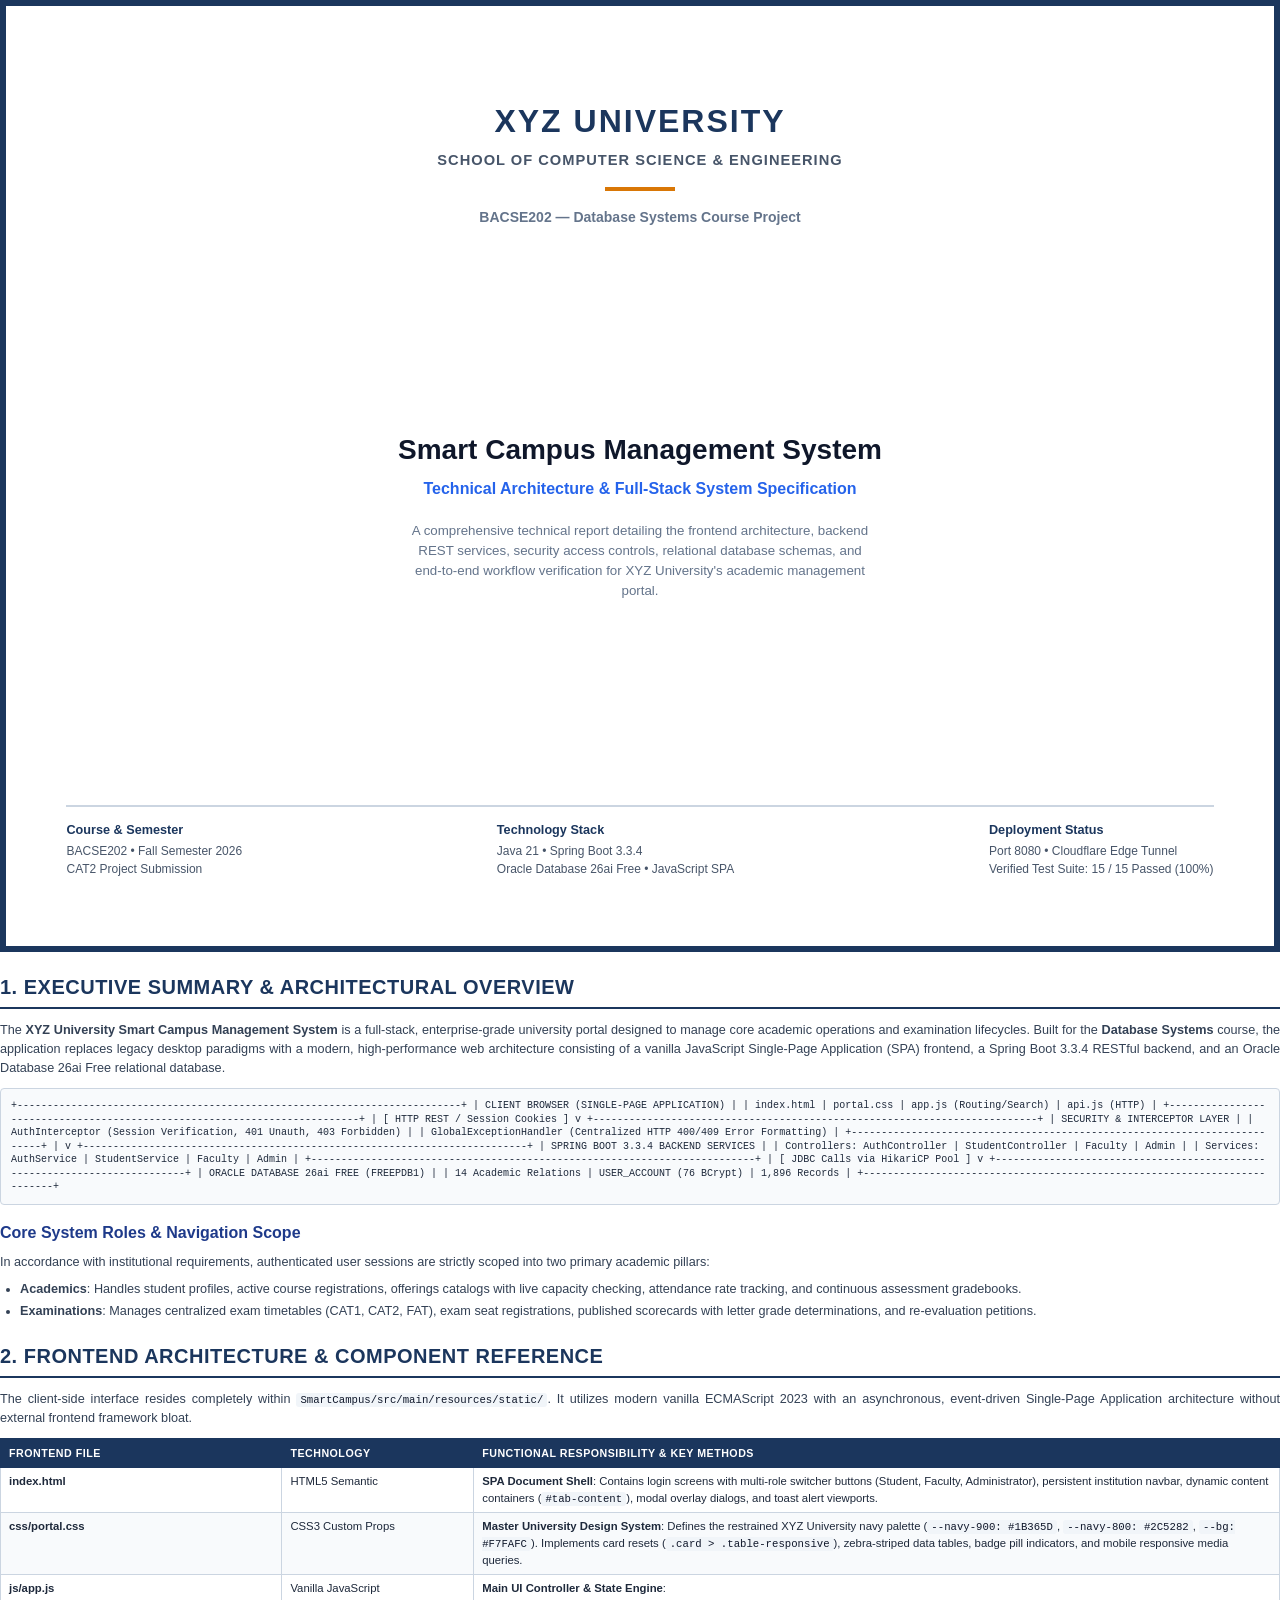
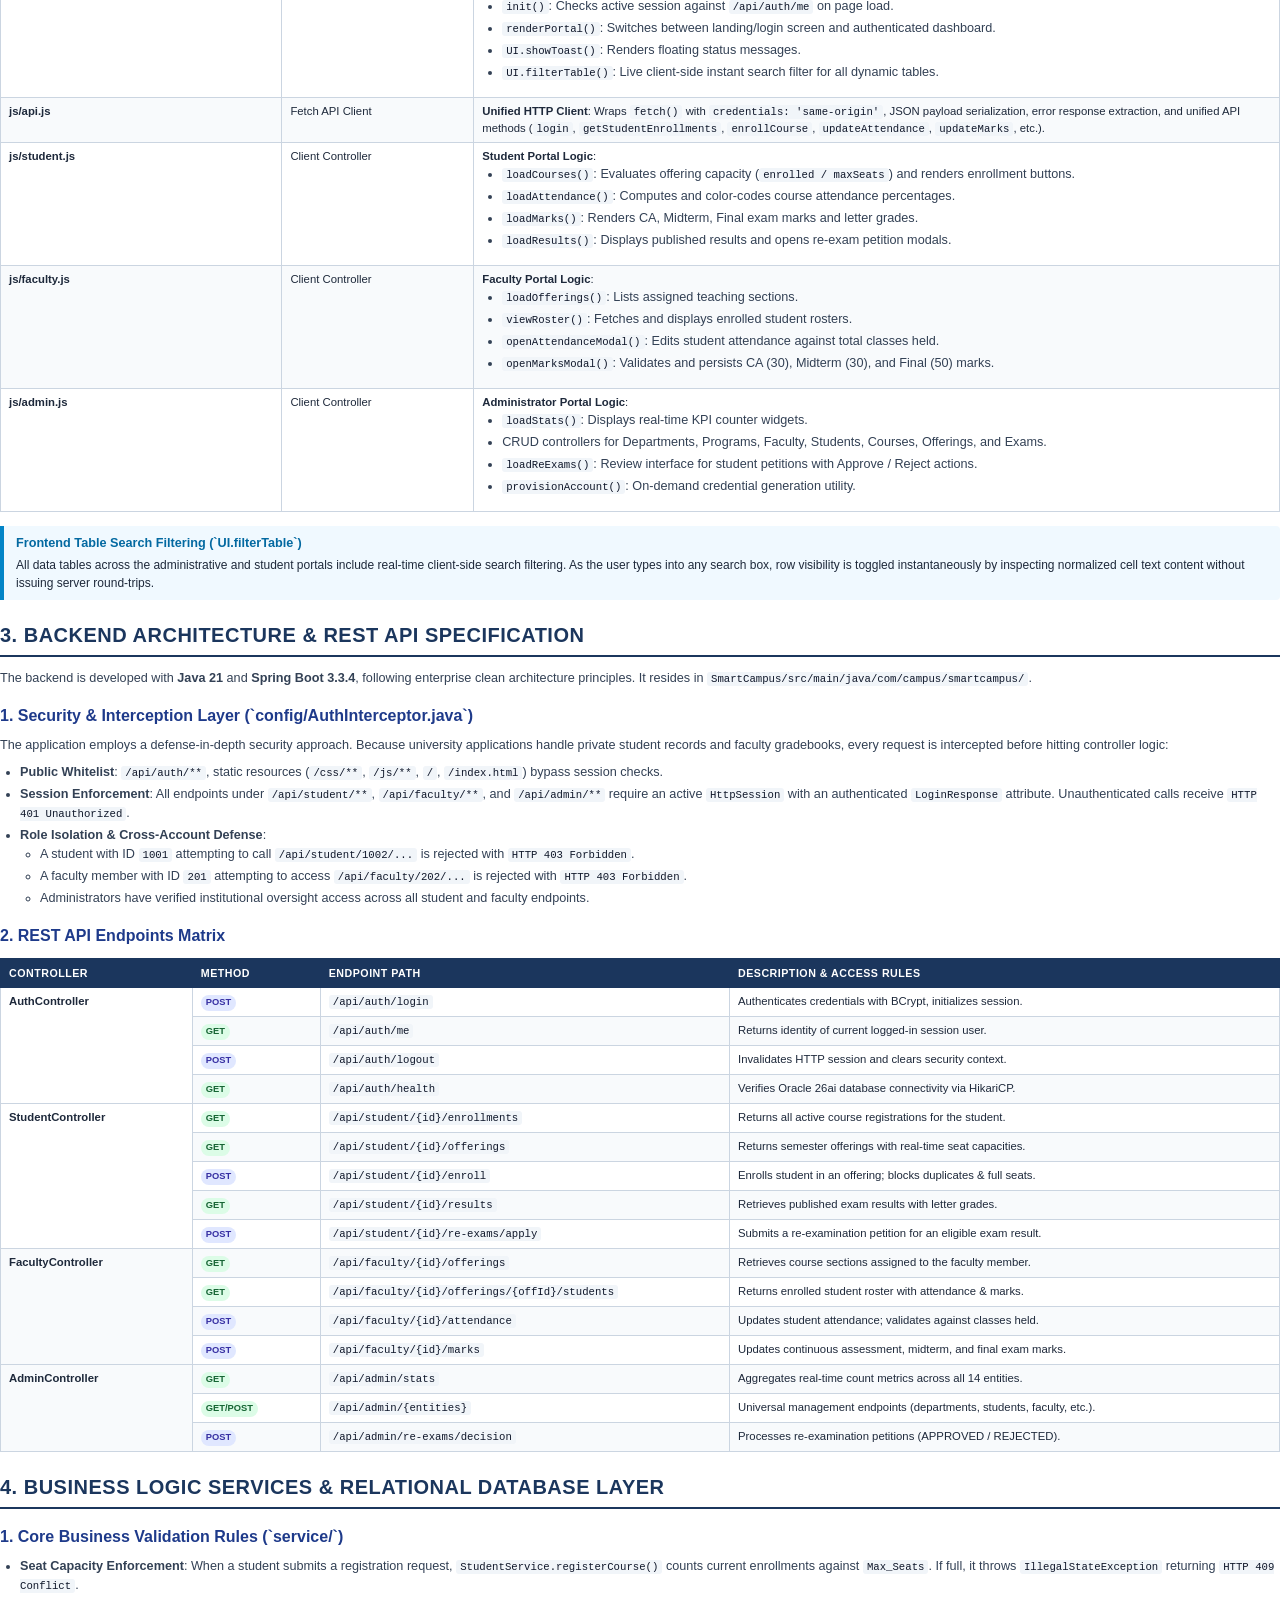
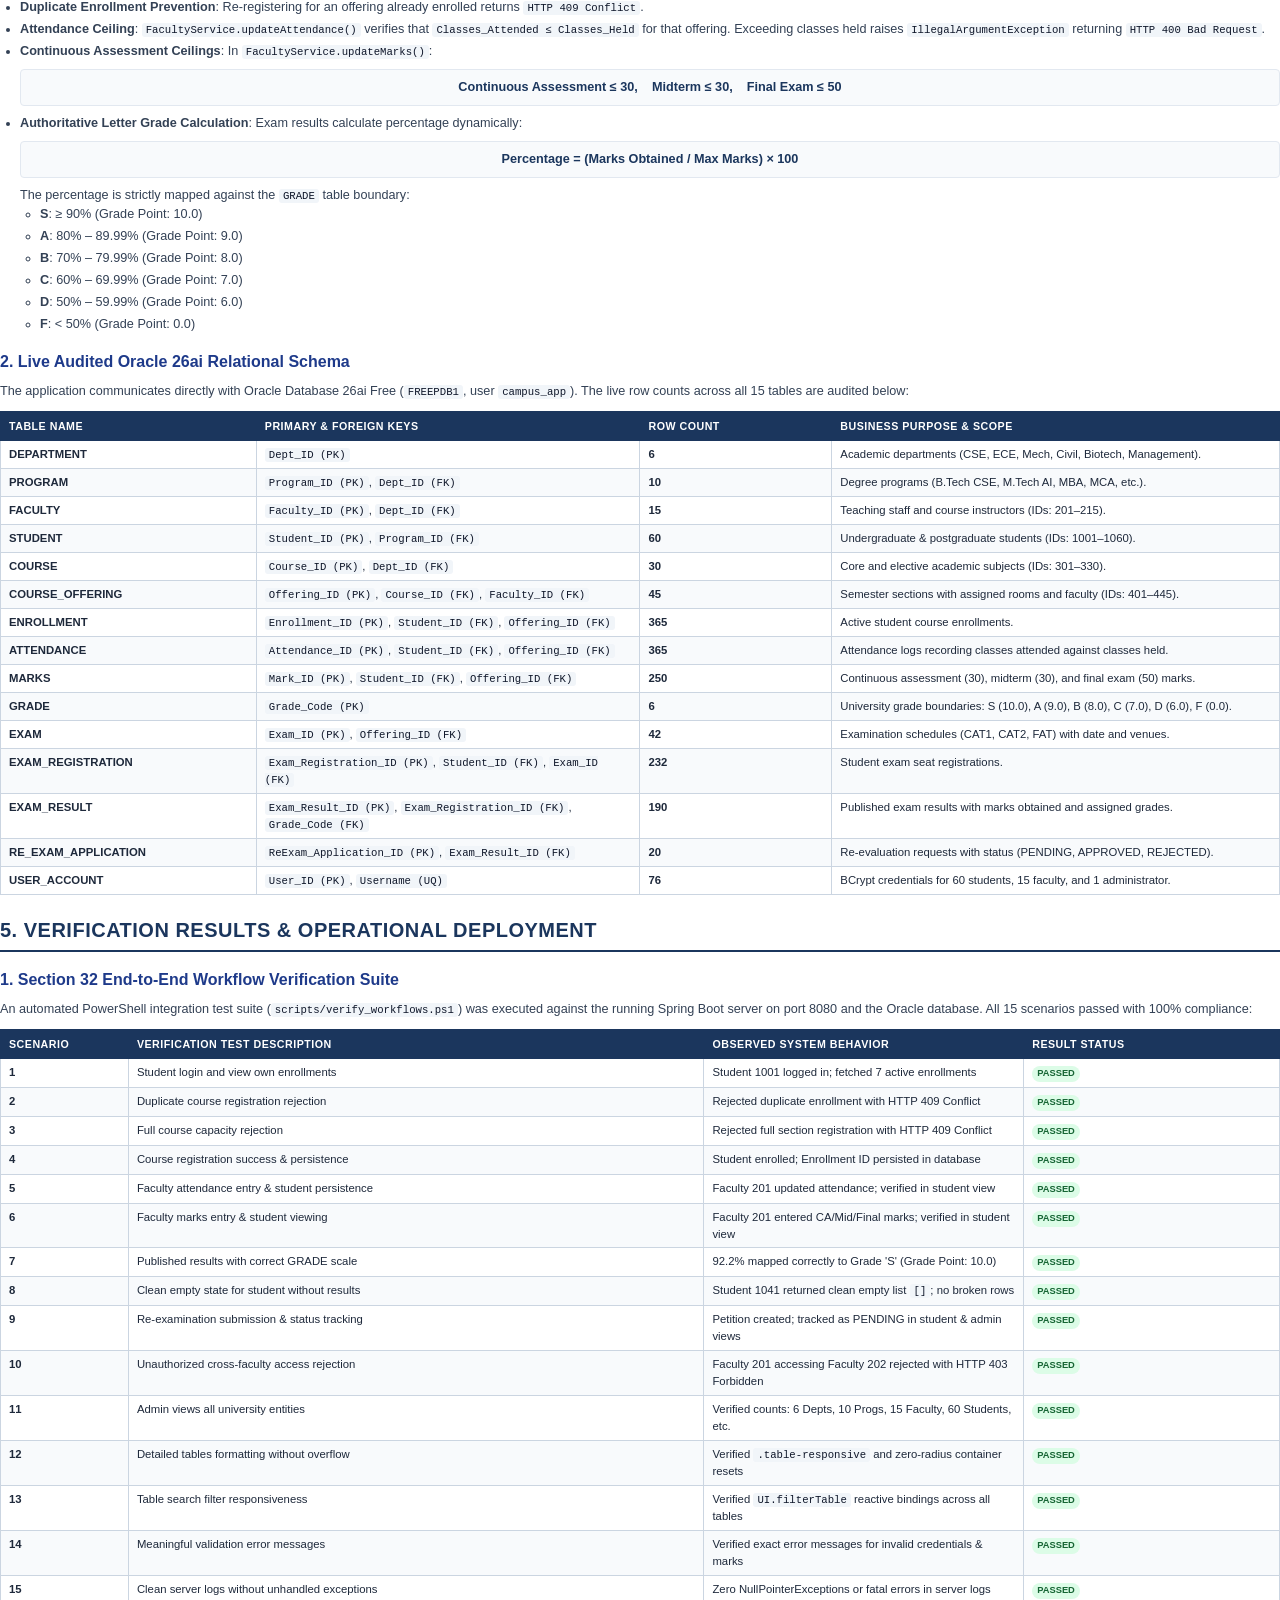
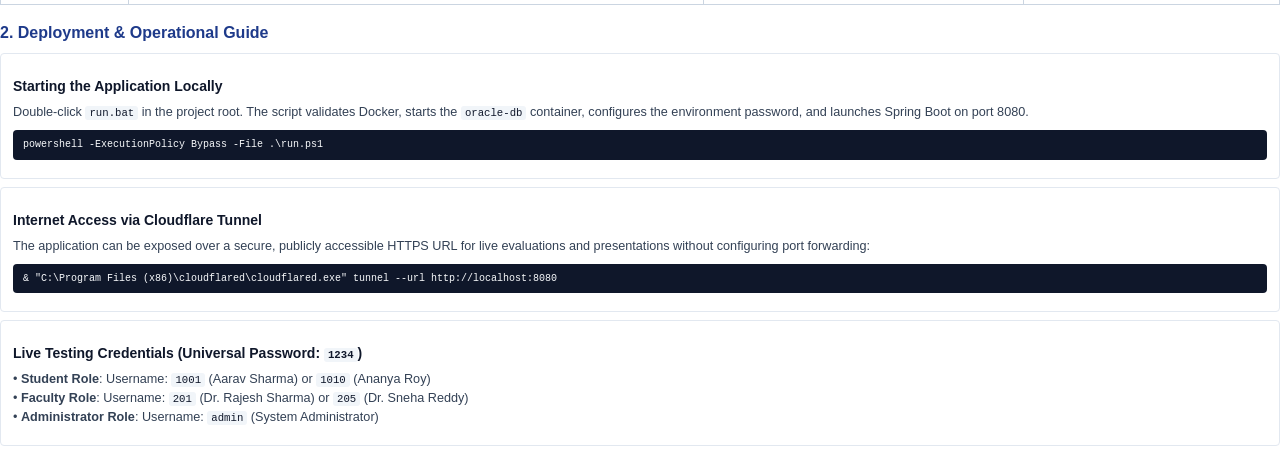
==== docs/project_documentation.html @ a0fd978c "Initial commit: Smart Campus Management System for XYZ University" ====
<!DOCTYPE html>
<html lang="en">
<head>
    <meta charset="UTF-8">
    <title>XYZ University — Smart Campus Management System Technical Specification</title>
    <style>
        @page {
            size: A4;
            margin: 16mm 14mm 16mm 14mm;
        }
        
        * {
            box-sizing: border-box;
            margin: 0;
            padding: 0;
        }

        body {
            font-family: -apple-system, BlinkMacSystemFont, "Segoe UI", Roboto, Helvetica, Arial, sans-serif;
            color: #1E293B;
            background: #FFFFFF;
            font-size: 10pt;
            line-height: 1.5;
        }

        /* Cover Page */
        .cover-page {
            height: 252mm;
            display: flex;
            flex-direction: column;
            justify-content: space-between;
            align-items: center;
            text-align: center;
            page-break-after: always;
            padding: 24mm 16mm 18mm 16mm;
            border: 6px solid #1B365D;
            background: #FFFFFF;
        }

        .cover-header .inst-name {
            font-size: 24pt;
            font-weight: 800;
            color: #1B365D;
            letter-spacing: 2px;
            text-transform: uppercase;
            margin-bottom: 4px;
        }

        .cover-header .inst-sub {
            font-size: 11pt;
            font-weight: 600;
            color: #475569;
            letter-spacing: 1px;
            text-transform: uppercase;
        }

        .cover-divider {
            width: 70px;
            height: 4px;
            background: #D97706;
            margin: 16px auto;
        }

        .cover-body {
            margin: auto 0;
        }

        .cover-title {
            font-size: 21pt;
            font-weight: 800;
            color: #0F172A;
            line-height: 1.25;
            margin-bottom: 10px;
        }

        .cover-subtitle {
            font-size: 12pt;
            color: #2563EB;
            font-weight: 600;
            margin-bottom: 20px;
        }

        .cover-desc {
            font-size: 10pt;
            color: #64748B;
            max-width: 460px;
            margin: 0 auto;
            line-height: 1.5;
        }

        .cover-meta {
            width: 100%;
            border-top: 2px solid #CBD5E1;
            padding-top: 14px;
            display: flex;
            justify-content: space-between;
            font-size: 9pt;
            color: #475569;
            text-align: left;
        }

        .cover-meta-col strong {
            color: #1B365D;
            display: block;
            margin-bottom: 2px;
            font-size: 9.5pt;
        }

        /* Typography & Layout */
        h1 {
            font-size: 15pt;
            font-weight: 800;
            color: #1B365D;
            border-bottom: 2px solid #1B365D;
            padding-bottom: 5px;
            margin-top: 20px;
            margin-bottom: 12px;
            page-break-after: avoid;
            text-transform: uppercase;
            letter-spacing: 0.5px;
        }

        h2 {
            font-size: 12pt;
            font-weight: 700;
            color: #1E3A8A;
            margin-top: 16px;
            margin-bottom: 8px;
            page-break-after: avoid;
        }

        h3 {
            font-size: 10.5pt;
            font-weight: 700;
            color: #0F172A;
            margin-top: 12px;
            margin-bottom: 6px;
            page-break-after: avoid;
        }

        p {
            margin-bottom: 8px;
            color: #334155;
            font-size: 9.5pt;
            text-align: justify;
        }

        ul, ol {
            margin-left: 20px;
            margin-bottom: 10px;
        }

        li {
            margin-bottom: 3px;
            font-size: 9.5pt;
            color: #334155;
        }

        .page-break {
            page-break-before: always;
        }

        /* Tables */
        table {
            width: 100%;
            border-collapse: collapse;
            margin: 10px 0 14px 0;
            page-break-inside: auto;
            font-size: 8.5pt;
        }

        tr {
            page-break-inside: avoid;
            page-break-after: auto;
        }

        thead {
            display: table-header-group;
        }

        th {
            background-color: #1B365D;
            color: #FFFFFF;
            font-weight: 700;
            text-align: left;
            padding: 6px 8px;
            border: 1px solid #1B365D;
            text-transform: uppercase;
            font-size: 8pt;
            letter-spacing: 0.5px;
        }

        td {
            padding: 5px 8px;
            border: 1px solid #CBD5E1;
            color: #1E293B;
            vertical-align: top;
        }

        tbody tr:nth-child(even) td {
            background-color: #F8FAFC;
        }

        /* Callouts */
        .callout {
            background: #F0F9FF;
            border-left: 4px solid #0284C7;
            padding: 8px 12px;
            margin: 10px 0;
            border-radius: 0 4px 4px 0;
            font-size: 9pt;
        }

        .callout-title {
            font-weight: 700;
            color: #0369A1;
            margin-bottom: 3px;
            font-size: 9.5pt;
        }

        .card {
            background: #FFFFFF;
            border: 1px solid #E2E8F0;
            border-radius: 4px;
            padding: 10px 12px;
            margin: 8px 0;
        }

        /* Code & Monospace */
        code {
            font-family: "SFMono-Regular", Consolas, "Liberation Mono", Menlo, monospace;
            font-size: 8pt;
            background: #F1F5F9;
            padding: 1px 4px;
            border-radius: 3px;
            color: #0F172A;
        }

        pre {
            font-family: "SFMono-Regular", Consolas, "Liberation Mono", Menlo, monospace;
            font-size: 7.5pt;
            background: #0F172A;
            color: #F8FAFC;
            padding: 8px 10px;
            border-radius: 4px;
            margin: 8px 0;
            white-space: pre-wrap;
            word-wrap: break-word;
            line-height: 1.35;
        }

        /* Status Pills */
        .pill {
            display: inline-block;
            padding: 1px 5px;
            border-radius: 10px;
            font-size: 7pt;
            font-weight: 700;
            text-transform: uppercase;
        }
        .pill-success { background: #DCFCE7; color: #166534; }
        .pill-info { background: #E0E7FF; color: #3730A3; }
        .pill-warn { background: #FEF3C7; color: #92400E; }

        .diagram-box {
            background: #F8FAFC;
            border: 1px solid #CBD5E1;
            padding: 10px;
            margin: 10px 0;
            border-radius: 4px;
            font-family: "SFMono-Regular", Consolas, monospace;
            font-size: 7.5pt;
            line-height: 1.35;
        }

        .formula-box {
            text-align: center;
            background: #F8FAFC;
            border: 1px solid #E2E8F0;
            padding: 8px;
            margin: 8px 0;
            border-radius: 4px;
            font-weight: 600;
            color: #1B365D;
            font-size: 9.5pt;
        }
    </style>
</head>
<body>

    <!-- COVER PAGE -->
    <div class="cover-page">
        <div class="cover-header">
            <div class="inst-name">XYZ University</div>
            <div class="inst-sub">School of Computer Science & Engineering</div>
            <div class="cover-divider"></div>
            <div style="font-size: 10.5pt; color: #64748B; font-weight: 600;">BACSE202 — Database Systems Course Project</div>
        </div>

        <div class="cover-body">
            <div class="cover-title">Smart Campus Management System</div>
            <div class="cover-subtitle">Technical Architecture & Full-Stack System Specification</div>
            <div class="cover-desc">
                A comprehensive technical report detailing the frontend architecture, backend REST services, security access controls, relational database schemas, and end-to-end workflow verification for XYZ University's academic management portal.
            </div>
        </div>

        <div class="cover-meta">
            <div class="cover-meta-col">
                <strong>Course & Semester</strong>
                BACSE202 &bull; Fall Semester 2026<br>
                CAT2 Project Submission
            </div>
            <div class="cover-meta-col">
                <strong>Technology Stack</strong>
                Java 21 &bull; Spring Boot 3.3.4<br>
                Oracle Database 26ai Free &bull; JavaScript SPA
            </div>
            <div class="cover-meta-col">
                <strong>Deployment Status</strong>
                Port 8080 &bull; Cloudflare Edge Tunnel<br>
                Verified Test Suite: 15 / 15 Passed (100%)
            </div>
        </div>
    </div>

    <!-- CHAPTER 1 -->
    <h1>1. Executive Summary & Architectural Overview</h1>
    <p>
        The <strong>XYZ University Smart Campus Management System</strong> is a full-stack, enterprise-grade university portal designed to manage core academic operations and examination lifecycles. Built for the <strong>Database Systems</strong> course, the application replaces legacy desktop paradigms with a modern, high-performance web architecture consisting of a vanilla JavaScript Single-Page Application (SPA) frontend, a Spring Boot 3.3.4 RESTful backend, and an Oracle Database 26ai Free relational database.
    </p>

    <div class="diagram-box">
+--------------------------------------------------------------------------+
|                 CLIENT BROWSER (SINGLE-PAGE APPLICATION)                 |
|   index.html | portal.css | app.js (Routing/Search) | api.js (HTTP)      |
+--------------------------------------------------------------------------+
                                    |
                    [ HTTP REST / Session Cookies ]
                                    v
+--------------------------------------------------------------------------+
|                       SECURITY & INTERCEPTOR LAYER                       |
|   AuthInterceptor (Session Verification, 401 Unauth, 403 Forbidden)      |
|   GlobalExceptionHandler (Centralized HTTP 400/409 Error Formatting)     |
+--------------------------------------------------------------------------+
                                    |
                                    v
+--------------------------------------------------------------------------+
|                    SPRING BOOT 3.3.4 BACKEND SERVICES                    |
|   Controllers: AuthController | StudentController | Faculty | Admin      |
|   Services:    AuthService    | StudentService    | Faculty | Admin      |
+--------------------------------------------------------------------------+
                                    |
                     [ JDBC Calls via HikariCP Pool ]
                                    v
+--------------------------------------------------------------------------+
|                  ORACLE DATABASE 26ai FREE (FREEPDB1)                    |
|   14 Academic Relations | USER_ACCOUNT (76 BCrypt) | 1,896 Records       |
+--------------------------------------------------------------------------+
    </div>

    <h2>Core System Roles & Navigation Scope</h2>
    <p>
        In accordance with institutional requirements, authenticated user sessions are strictly scoped into two primary academic pillars:
    </p>
    <ul>
        <li><strong>Academics</strong>: Handles student profiles, active course registrations, offerings catalogs with live capacity checking, attendance rate tracking, and continuous assessment gradebooks.</li>
        <li><strong>Examinations</strong>: Manages centralized exam timetables (CAT1, CAT2, FAT), exam seat registrations, published scorecards with letter grade determinations, and re-evaluation petitions.</li>
    </ul>

    <!-- CHAPTER 2 -->
    <div class="page-break"></div>
    <h1>2. Frontend Architecture & Component Reference</h1>
    <p>
        The client-side interface resides completely within <code>SmartCampus/src/main/resources/static/</code>. It utilizes modern vanilla ECMAScript 2023 with an asynchronous, event-driven Single-Page Application architecture without external frontend framework bloat.
    </p>

    <table>
        <thead>
            <tr>
                <th style="width: 22%;">Frontend File</th>
                <th style="width: 15%;">Technology</th>
                <th>Functional Responsibility & Key Methods</th>
            </tr>
        </thead>
        <tbody>
            <tr>
                <td><strong>index.html</strong></td>
                <td>HTML5 Semantic</td>
                <td>
                    <strong>SPA Document Shell</strong>: Contains login screens with multi-role switcher buttons (Student, Faculty, Administrator), persistent institution navbar, dynamic content containers (<code>#tab-content</code>), modal overlay dialogs, and toast alert viewports.
                </td>
            </tr>
            <tr>
                <td><strong>css/portal.css</strong></td>
                <td>CSS3 Custom Props</td>
                <td>
                    <strong>Master University Design System</strong>: Defines the restrained XYZ University navy palette (<code>--navy-900: #1B365D</code>, <code>--navy-800: #2C5282</code>, <code>--bg: #F7FAFC</code>). Implements card resets (<code>.card &gt; .table-responsive</code>), zebra-striped data tables, badge pill indicators, and mobile responsive media queries.
                </td>
            </tr>
            <tr>
                <td><strong>js/app.js</strong></td>
                <td>Vanilla JavaScript</td>
                <td>
                    <strong>Main UI Controller & State Engine</strong>:
                    <ul>
                        <li><code>init()</code>: Checks active session against <code>/api/auth/me</code> on page load.</li>
                        <li><code>renderPortal()</code>: Switches between landing/login screen and authenticated dashboard.</li>
                        <li><code>UI.showToast()</code>: Renders floating status messages.</li>
                        <li><code>UI.filterTable()</code>: Live client-side instant search filter for all dynamic tables.</li>
                    </ul>
                </td>
            </tr>
            <tr>
                <td><strong>js/api.js</strong></td>
                <td>Fetch API Client</td>
                <td>
                    <strong>Unified HTTP Client</strong>: Wraps <code>fetch()</code> with <code>credentials: 'same-origin'</code>, JSON payload serialization, error response extraction, and unified API methods (<code>login</code>, <code>getStudentEnrollments</code>, <code>enrollCourse</code>, <code>updateAttendance</code>, <code>updateMarks</code>, etc.).
                </td>
            </tr>
            <tr>
                <td><strong>js/student.js</strong></td>
                <td>Client Controller</td>
                <td>
                    <strong>Student Portal Logic</strong>:
                    <ul>
                        <li><code>loadCourses()</code>: Evaluates offering capacity (<code>enrolled / maxSeats</code>) and renders enrollment buttons.</li>
                        <li><code>loadAttendance()</code>: Computes and color-codes course attendance percentages.</li>
                        <li><code>loadMarks()</code>: Renders CA, Midterm, Final exam marks and letter grades.</li>
                        <li><code>loadResults()</code>: Displays published results and opens re-exam petition modals.</li>
                    </ul>
                </td>
            </tr>
            <tr>
                <td><strong>js/faculty.js</strong></td>
                <td>Client Controller</td>
                <td>
                    <strong>Faculty Portal Logic</strong>:
                    <ul>
                        <li><code>loadOfferings()</code>: Lists assigned teaching sections.</li>
                        <li><code>viewRoster()</code>: Fetches and displays enrolled student rosters.</li>
                        <li><code>openAttendanceModal()</code>: Edits student attendance against total classes held.</li>
                        <li><code>openMarksModal()</code>: Validates and persists CA (30), Midterm (30), and Final (50) marks.</li>
                    </ul>
                </td>
            </tr>
            <tr>
                <td><strong>js/admin.js</strong></td>
                <td>Client Controller</td>
                <td>
                    <strong>Administrator Portal Logic</strong>:
                    <ul>
                        <li><code>loadStats()</code>: Displays real-time KPI counter widgets.</li>
                        <li>CRUD controllers for Departments, Programs, Faculty, Students, Courses, Offerings, and Exams.</li>
                        <li><code>loadReExams()</code>: Review interface for student petitions with Approve / Reject actions.</li>
                        <li><code>provisionAccount()</code>: On-demand credential generation utility.</li>
                    </ul>
                </td>
            </tr>
        </tbody>
    </table>

    <div class="callout">
        <div class="callout-title">Frontend Table Search Filtering (`UI.filterTable`)</div>
        All data tables across the administrative and student portals include real-time client-side search filtering. As the user types into any search box, row visibility is toggled instantaneously by inspecting normalized cell text content without issuing server round-trips.
    </div>

    <!-- CHAPTER 3 -->
    <div class="page-break"></div>
    <h1>3. Backend Architecture & REST API Specification</h1>
    <p>
        The backend is developed with <strong>Java 21</strong> and <strong>Spring Boot 3.3.4</strong>, following enterprise clean architecture principles. It resides in <code>SmartCampus/src/main/java/com/campus/smartcampus/</code>.
    </p>

    <h2>1. Security & Interception Layer (`config/AuthInterceptor.java`)</h2>
    <p>
        The application employs a defense-in-depth security approach. Because university applications handle private student records and faculty gradebooks, every request is intercepted before hitting controller logic:
    </p>
    <ul>
        <li><strong>Public Whitelist</strong>: <code>/api/auth/**</code>, static resources (<code>/css/**</code>, <code>/js/**</code>, <code>/</code>, <code>/index.html</code>) bypass session checks.</li>
        <li><strong>Session Enforcement</strong>: All endpoints under <code>/api/student/**</code>, <code>/api/faculty/**</code>, and <code>/api/admin/**</code> require an active <code>HttpSession</code> with an authenticated <code>LoginResponse</code> attribute. Unauthenticated calls receive <code>HTTP 401 Unauthorized</code>.</li>
        <li><strong>Role Isolation & Cross-Account Defense</strong>:
            <ul>
                <li>A student with ID <code>1001</code> attempting to call <code>/api/student/1002/...</code> is rejected with <code>HTTP 403 Forbidden</code>.</li>
                <li>A faculty member with ID <code>201</code> attempting to access <code>/api/faculty/202/...</code> is rejected with <code>HTTP 403 Forbidden</code>.</li>
                <li>Administrators have verified institutional oversight access across all student and faculty endpoints.</li>
            </ul>
        </li>
    </ul>

    <h2>2. REST API Endpoints Matrix</h2>
    <table>
        <thead>
            <tr>
                <th style="width: 15%;">Controller</th>
                <th style="width: 10%;">Method</th>
                <th style="width: 32%;">Endpoint Path</th>
                <th>Description & Access Rules</th>
            </tr>
        </thead>
        <tbody>
            <tr>
                <td rowspan="4"><strong>AuthController</strong></td>
                <td><span class="pill pill-info">POST</span></td>
                <td><code>/api/auth/login</code></td>
                <td>Authenticates credentials with BCrypt, initializes session.</td>
            </tr>
            <tr>
                <td><span class="pill pill-success">GET</span></td>
                <td><code>/api/auth/me</code></td>
                <td>Returns identity of current logged-in session user.</td>
            </tr>
            <tr>
                <td><span class="pill pill-info">POST</span></td>
                <td><code>/api/auth/logout</code></td>
                <td>Invalidates HTTP session and clears security context.</td>
            </tr>
            <tr>
                <td><span class="pill pill-success">GET</span></td>
                <td><code>/api/auth/health</code></td>
                <td>Verifies Oracle 26ai database connectivity via HikariCP.</td>
            </tr>

            <tr>
                <td rowspan="5"><strong>StudentController</strong></td>
                <td><span class="pill pill-success">GET</span></td>
                <td><code>/api/student/{id}/enrollments</code></td>
                <td>Returns all active course registrations for the student.</td>
            </tr>
            <tr>
                <td><span class="pill pill-success">GET</span></td>
                <td><code>/api/student/{id}/offerings</code></td>
                <td>Returns semester offerings with real-time seat capacities.</td>
            </tr>
            <tr>
                <td><span class="pill pill-info">POST</span></td>
                <td><code>/api/student/{id}/enroll</code></td>
                <td>Enrolls student in an offering; blocks duplicates & full seats.</td>
            </tr>
            <tr>
                <td><span class="pill pill-success">GET</span></td>
                <td><code>/api/student/{id}/results</code></td>
                <td>Retrieves published exam results with letter grades.</td>
            </tr>
            <tr>
                <td><span class="pill pill-info">POST</span></td>
                <td><code>/api/student/{id}/re-exams/apply</code></td>
                <td>Submits a re-examination petition for an eligible exam result.</td>
            </tr>

            <tr>
                <td rowspan="4"><strong>FacultyController</strong></td>
                <td><span class="pill pill-success">GET</span></td>
                <td><code>/api/faculty/{id}/offerings</code></td>
                <td>Retrieves course sections assigned to the faculty member.</td>
            </tr>
            <tr>
                <td><span class="pill pill-success">GET</span></td>
                <td><code>/api/faculty/{id}/offerings/{offId}/students</code></td>
                <td>Returns enrolled student roster with attendance & marks.</td>
            </tr>
            <tr>
                <td><span class="pill pill-info">POST</span></td>
                <td><code>/api/faculty/{id}/attendance</code></td>
                <td>Updates student attendance; validates against classes held.</td>
            </tr>
            <tr>
                <td><span class="pill pill-info">POST</span></td>
                <td><code>/api/faculty/{id}/marks</code></td>
                <td>Updates continuous assessment, midterm, and final exam marks.</td>
            </tr>

            <tr>
                <td rowspan="3"><strong>AdminController</strong></td>
                <td><span class="pill pill-success">GET</span></td>
                <td><code>/api/admin/stats</code></td>
                <td>Aggregates real-time count metrics across all 14 entities.</td>
            </tr>
            <tr>
                <td><span class="pill pill-success">GET/POST</span></td>
                <td><code>/api/admin/{entities}</code></td>
                <td>Universal management endpoints (departments, students, faculty, etc.).</td>
            </tr>
            <tr>
                <td><span class="pill pill-info">POST</span></td>
                <td><code>/api/admin/re-exams/decision</code></td>
                <td>Processes re-examination petitions (APPROVED / REJECTED).</td>
            </tr>
        </tbody>
    </table>

    <!-- CHAPTER 4 -->
    <div class="page-break"></div>
    <h1>4. Business Logic Services & Relational Database Layer</h1>

    <h2>1. Core Business Validation Rules (`service/`)</h2>
    <ul>
        <li><strong>Seat Capacity Enforcement</strong>: When a student submits a registration request, <code>StudentService.registerCourse()</code> counts current enrollments against <code>Max_Seats</code>. If full, it throws <code>IllegalStateException</code> returning <code>HTTP 409 Conflict</code>.</li>
        <li><strong>Duplicate Enrollment Prevention</strong>: Re-registering for an offering already enrolled returns <code>HTTP 409 Conflict</code>.</li>
        <li><strong>Attendance Ceiling</strong>: <code>FacultyService.updateAttendance()</code> verifies that <code>Classes_Attended &le; Classes_Held</code> for that offering. Exceeding classes held raises <code>IllegalArgumentException</code> returning <code>HTTP 400 Bad Request</code>.</li>
        <li><strong>Continuous Assessment Ceilings</strong>: In <code>FacultyService.updateMarks()</code>:
            <div class="formula-box">Continuous Assessment &le; 30, &nbsp;&nbsp; Midterm &le; 30, &nbsp;&nbsp; Final Exam &le; 50</div>
        </li>
        <li><strong>Authoritative Letter Grade Calculation</strong>: Exam results calculate percentage dynamically:
            <div class="formula-box">Percentage = (Marks Obtained / Max Marks) &times; 100</div>
            The percentage is strictly mapped against the <code>GRADE</code> table boundary:
            <ul>
                <li><strong>S</strong>: &ge; 90% (Grade Point: 10.0)</li>
                <li><strong>A</strong>: 80% &ndash; 89.99% (Grade Point: 9.0)</li>
                <li><strong>B</strong>: 70% &ndash; 79.99% (Grade Point: 8.0)</li>
                <li><strong>C</strong>: 60% &ndash; 69.99% (Grade Point: 7.0)</li>
                <li><strong>D</strong>: 50% &ndash; 59.99% (Grade Point: 6.0)</li>
                <li><strong>F</strong>: &lt; 50% (Grade Point: 0.0)</li>
            </ul>
        </li>
    </ul>

    <h2>2. Live Audited Oracle 26ai Relational Schema</h2>
    <p>
        The application communicates directly with Oracle Database 26ai Free (<code>FREEPDB1</code>, user <code>campus_app</code>). The live row counts across all 15 tables are audited below:
    </p>

    <table>
        <thead>
            <tr>
                <th style="width: 20%;">Table Name</th>
                <th style="width: 30%;">Primary & Foreign Keys</th>
                <th style="width: 15%;">Row Count</th>
                <th>Business Purpose & Scope</th>
            </tr>
        </thead>
        <tbody>
            <tr>
                <td><strong>DEPARTMENT</strong></td>
                <td><code>Dept_ID (PK)</code></td>
                <td><strong>6</strong></td>
                <td>Academic departments (CSE, ECE, Mech, Civil, Biotech, Management).</td>
            </tr>
            <tr>
                <td><strong>PROGRAM</strong></td>
                <td><code>Program_ID (PK)</code>, <code>Dept_ID (FK)</code></td>
                <td><strong>10</strong></td>
                <td>Degree programs (B.Tech CSE, M.Tech AI, MBA, MCA, etc.).</td>
            </tr>
            <tr>
                <td><strong>FACULTY</strong></td>
                <td><code>Faculty_ID (PK)</code>, <code>Dept_ID (FK)</code></td>
                <td><strong>15</strong></td>
                <td>Teaching staff and course instructors (IDs: 201–215).</td>
            </tr>
            <tr>
                <td><strong>STUDENT</strong></td>
                <td><code>Student_ID (PK)</code>, <code>Program_ID (FK)</code></td>
                <td><strong>60</strong></td>
                <td>Undergraduate & postgraduate students (IDs: 1001–1060).</td>
            </tr>
            <tr>
                <td><strong>COURSE</strong></td>
                <td><code>Course_ID (PK)</code>, <code>Dept_ID (FK)</code></td>
                <td><strong>30</strong></td>
                <td>Core and elective academic subjects (IDs: 301–330).</td>
            </tr>
            <tr>
                <td><strong>COURSE_OFFERING</strong></td>
                <td><code>Offering_ID (PK)</code>, <code>Course_ID (FK)</code>, <code>Faculty_ID (FK)</code></td>
                <td><strong>45</strong></td>
                <td>Semester sections with assigned rooms and faculty (IDs: 401–445).</td>
            </tr>
            <tr>
                <td><strong>ENROLLMENT</strong></td>
                <td><code>Enrollment_ID (PK)</code>, <code>Student_ID (FK)</code>, <code>Offering_ID (FK)</code></td>
                <td><strong>365</strong></td>
                <td>Active student course enrollments.</td>
            </tr>
            <tr>
                <td><strong>ATTENDANCE</strong></td>
                <td><code>Attendance_ID (PK)</code>, <code>Student_ID (FK)</code>, <code>Offering_ID (FK)</code></td>
                <td><strong>365</strong></td>
                <td>Attendance logs recording classes attended against classes held.</td>
            </tr>
            <tr>
                <td><strong>MARKS</strong></td>
                <td><code>Mark_ID (PK)</code>, <code>Student_ID (FK)</code>, <code>Offering_ID (FK)</code></td>
                <td><strong>250</strong></td>
                <td>Continuous assessment (30), midterm (30), and final exam (50) marks.</td>
            </tr>
            <tr>
                <td><strong>GRADE</strong></td>
                <td><code>Grade_Code (PK)</code></td>
                <td><strong>6</strong></td>
                <td>University grade boundaries: S (10.0), A (9.0), B (8.0), C (7.0), D (6.0), F (0.0).</td>
            </tr>
            <tr>
                <td><strong>EXAM</strong></td>
                <td><code>Exam_ID (PK)</code>, <code>Offering_ID (FK)</code></td>
                <td><strong>42</strong></td>
                <td>Examination schedules (CAT1, CAT2, FAT) with date and venues.</td>
            </tr>
            <tr>
                <td><strong>EXAM_REGISTRATION</strong></td>
                <td><code>Exam_Registration_ID (PK)</code>, <code>Student_ID (FK)</code>, <code>Exam_ID (FK)</code></td>
                <td><strong>232</strong></td>
                <td>Student exam seat registrations.</td>
            </tr>
            <tr>
                <td><strong>EXAM_RESULT</strong></td>
                <td><code>Exam_Result_ID (PK)</code>, <code>Exam_Registration_ID (FK)</code>, <code>Grade_Code (FK)</code></td>
                <td><strong>190</strong></td>
                <td>Published exam results with marks obtained and assigned grades.</td>
            </tr>
            <tr>
                <td><strong>RE_EXAM_APPLICATION</strong></td>
                <td><code>ReExam_Application_ID (PK)</code>, <code>Exam_Result_ID (FK)</code></td>
                <td><strong>20</strong></td>
                <td>Re-evaluation requests with status (PENDING, APPROVED, REJECTED).</td>
            </tr>
            <tr>
                <td><strong>USER_ACCOUNT</strong></td>
                <td><code>User_ID (PK)</code>, <code>Username (UQ)</code></td>
                <td><strong>76</strong></td>
                <td>BCrypt credentials for 60 students, 15 faculty, and 1 administrator.</td>
            </tr>
        </tbody>
    </table>

    <!-- CHAPTER 5 -->
    <div class="page-break"></div>
    <h1>5. Verification Results & Operational Deployment</h1>

    <h2>1. Section 32 End-to-End Workflow Verification Suite</h2>
    <p>
        An automated PowerShell integration test suite (<code>scripts/verify_workflows.ps1</code>) was executed against the running Spring Boot server on port 8080 and the Oracle database. All 15 scenarios passed with 100% compliance:
    </p>

    <table>
        <thead>
            <tr>
                <th style="width: 10%;">Scenario</th>
                <th style="width: 45%;">Verification Test Description</th>
                <th style="width: 25%;">Observed System Behavior</th>
                <th style="width: 20%;">Result Status</th>
            </tr>
        </thead>
        <tbody>
            <tr>
                <td><strong>1</strong></td>
                <td>Student login and view own enrollments</td>
                <td>Student 1001 logged in; fetched 7 active enrollments</td>
                <td><span class="pill pill-success">PASSED</span></td>
            </tr>
            <tr>
                <td><strong>2</strong></td>
                <td>Duplicate course registration rejection</td>
                <td>Rejected duplicate enrollment with HTTP 409 Conflict</td>
                <td><span class="pill pill-success">PASSED</span></td>
            </tr>
            <tr>
                <td><strong>3</strong></td>
                <td>Full course capacity rejection</td>
                <td>Rejected full section registration with HTTP 409 Conflict</td>
                <td><span class="pill pill-success">PASSED</span></td>
            </tr>
            <tr>
                <td><strong>4</strong></td>
                <td>Course registration success & persistence</td>
                <td>Student enrolled; Enrollment ID persisted in database</td>
                <td><span class="pill pill-success">PASSED</span></td>
            </tr>
            <tr>
                <td><strong>5</strong></td>
                <td>Faculty attendance entry & student persistence</td>
                <td>Faculty 201 updated attendance; verified in student view</td>
                <td><span class="pill pill-success">PASSED</span></td>
            </tr>
            <tr>
                <td><strong>6</strong></td>
                <td>Faculty marks entry & student viewing</td>
                <td>Faculty 201 entered CA/Mid/Final marks; verified in student view</td>
                <td><span class="pill pill-success">PASSED</span></td>
            </tr>
            <tr>
                <td><strong>7</strong></td>
                <td>Published results with correct GRADE scale</td>
                <td>92.2% mapped correctly to Grade 'S' (Grade Point: 10.0)</td>
                <td><span class="pill pill-success">PASSED</span></td>
            </tr>
            <tr>
                <td><strong>8</strong></td>
                <td>Clean empty state for student without results</td>
                <td>Student 1041 returned clean empty list <code>[]</code>; no broken rows</td>
                <td><span class="pill pill-success">PASSED</span></td>
            </tr>
            <tr>
                <td><strong>9</strong></td>
                <td>Re-examination submission & status tracking</td>
                <td>Petition created; tracked as PENDING in student & admin views</td>
                <td><span class="pill pill-success">PASSED</span></td>
            </tr>
            <tr>
                <td><strong>10</strong></td>
                <td>Unauthorized cross-faculty access rejection</td>
                <td>Faculty 201 accessing Faculty 202 rejected with HTTP 403 Forbidden</td>
                <td><span class="pill pill-success">PASSED</span></td>
            </tr>
            <tr>
                <td><strong>11</strong></td>
                <td>Admin views all university entities</td>
                <td>Verified counts: 6 Depts, 10 Progs, 15 Faculty, 60 Students, etc.</td>
                <td><span class="pill pill-success">PASSED</span></td>
            </tr>
            <tr>
                <td><strong>12</strong></td>
                <td>Detailed tables formatting without overflow</td>
                <td>Verified <code>.table-responsive</code> and zero-radius container resets</td>
                <td><span class="pill pill-success">PASSED</span></td>
            </tr>
            <tr>
                <td><strong>13</strong></td>
                <td>Table search filter responsiveness</td>
                <td>Verified <code>UI.filterTable</code> reactive bindings across all tables</td>
                <td><span class="pill pill-success">PASSED</span></td>
            </tr>
            <tr>
                <td><strong>14</strong></td>
                <td>Meaningful validation error messages</td>
                <td>Verified exact error messages for invalid credentials & marks</td>
                <td><span class="pill pill-success">PASSED</span></td>
            </tr>
            <tr>
                <td><strong>15</strong></td>
                <td>Clean server logs without unhandled exceptions</td>
                <td>Zero NullPointerExceptions or fatal errors in server logs</td>
                <td><span class="pill pill-success">PASSED</span></td>
            </tr>
        </tbody>
    </table>

    <h2>2. Deployment & Operational Guide</h2>
    <div class="card">
        <h3>Starting the Application Locally</h3>
        <p>Double-click <code>run.bat</code> in the project root. The script validates Docker, starts the <code>oracle-db</code> container, configures the environment password, and launches Spring Boot on port 8080.</p>
        <pre>powershell -ExecutionPolicy Bypass -File .\run.ps1</pre>
    </div>

    <div class="card">
        <h3>Internet Access via Cloudflare Tunnel</h3>
        <p>The application can be exposed over a secure, publicly accessible HTTPS URL for live evaluations and presentations without configuring port forwarding:</p>
        <pre>&amp; "C:\Program Files (x86)\cloudflared\cloudflared.exe" tunnel --url http://localhost:8080</pre>
    </div>

    <div class="card">
        <h3>Live Testing Credentials (Universal Password: <code>1234</code>)</h3>
        <p>
            &bull; <strong>Student Role</strong>: Username: <code>1001</code> (Aarav Sharma) or <code>1010</code> (Ananya Roy)<br>
            &bull; <strong>Faculty Role</strong>: Username: <code>201</code> (Dr. Rajesh Sharma) or <code>205</code> (Dr. Sneha Reddy)<br>
            &bull; <strong>Administrator Role</strong>: Username: <code>admin</code> (System Administrator)
        </p>
    </div>

</body>
</html>
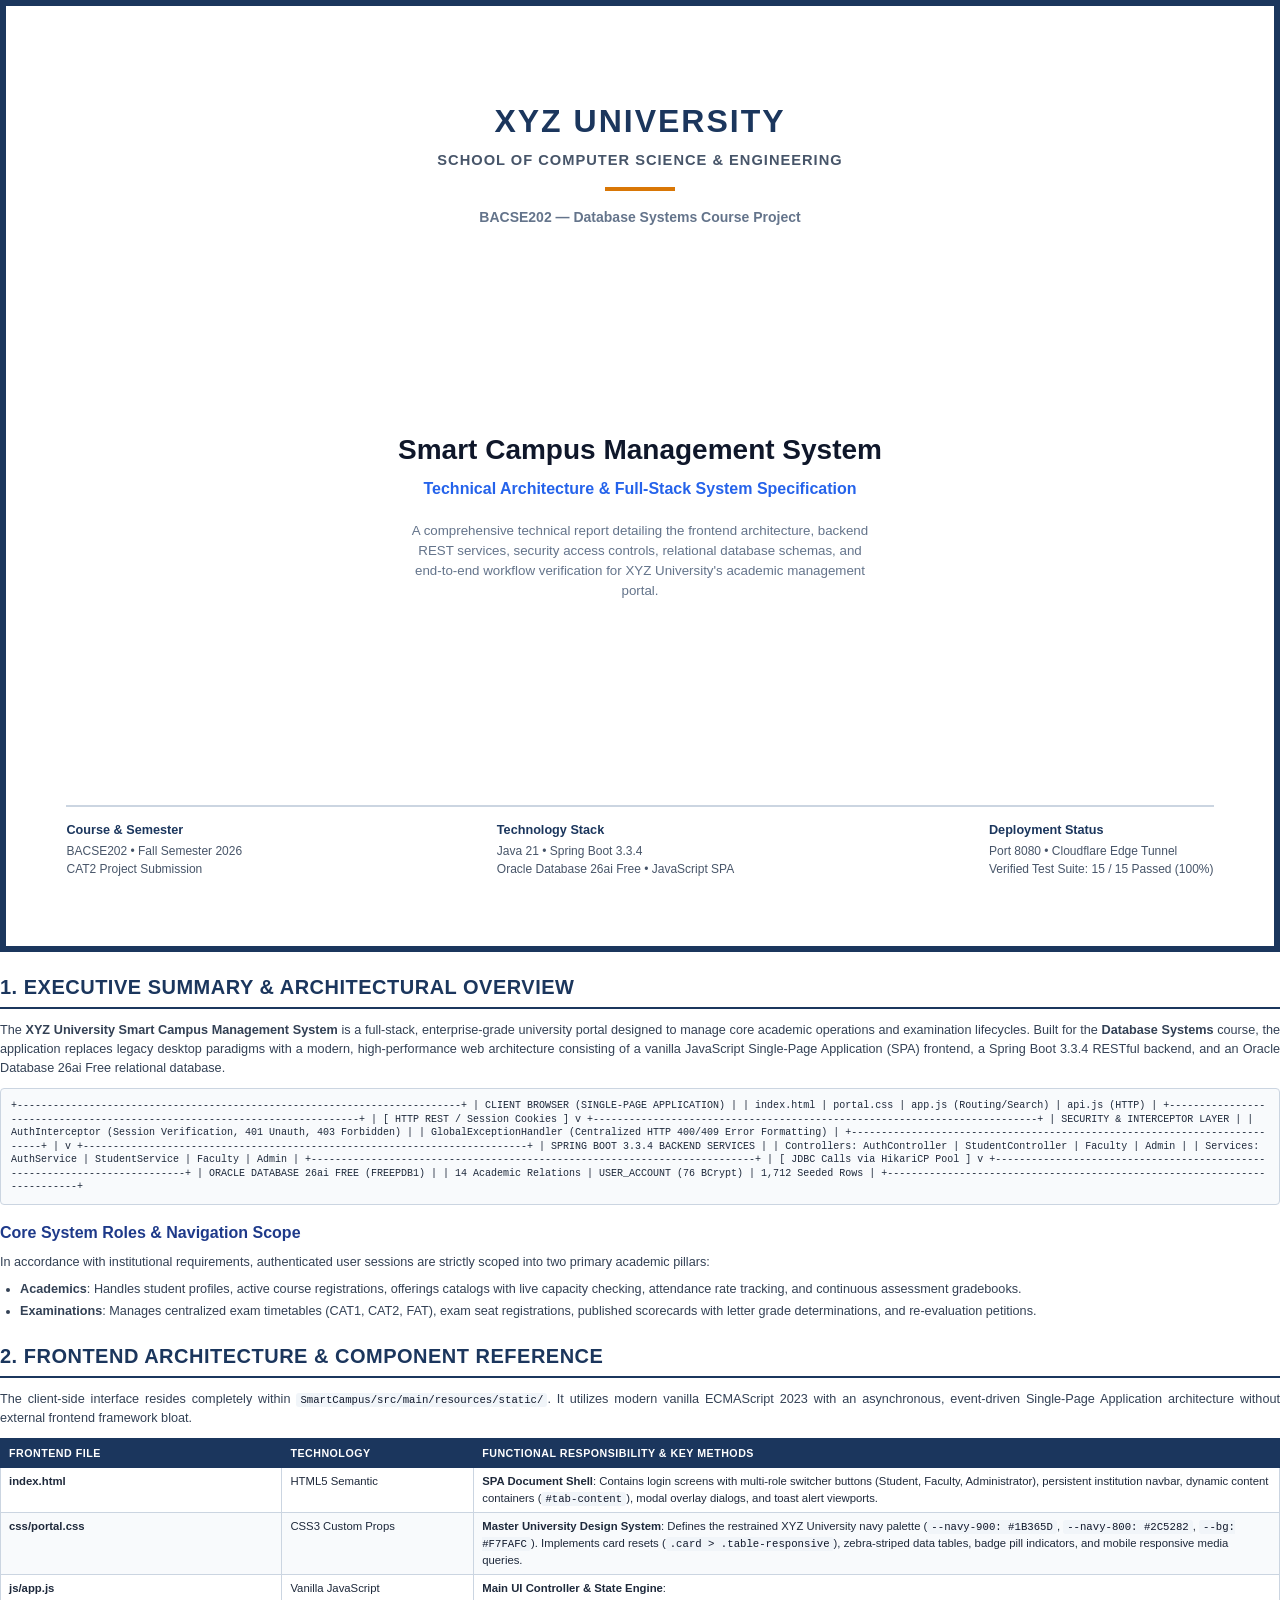
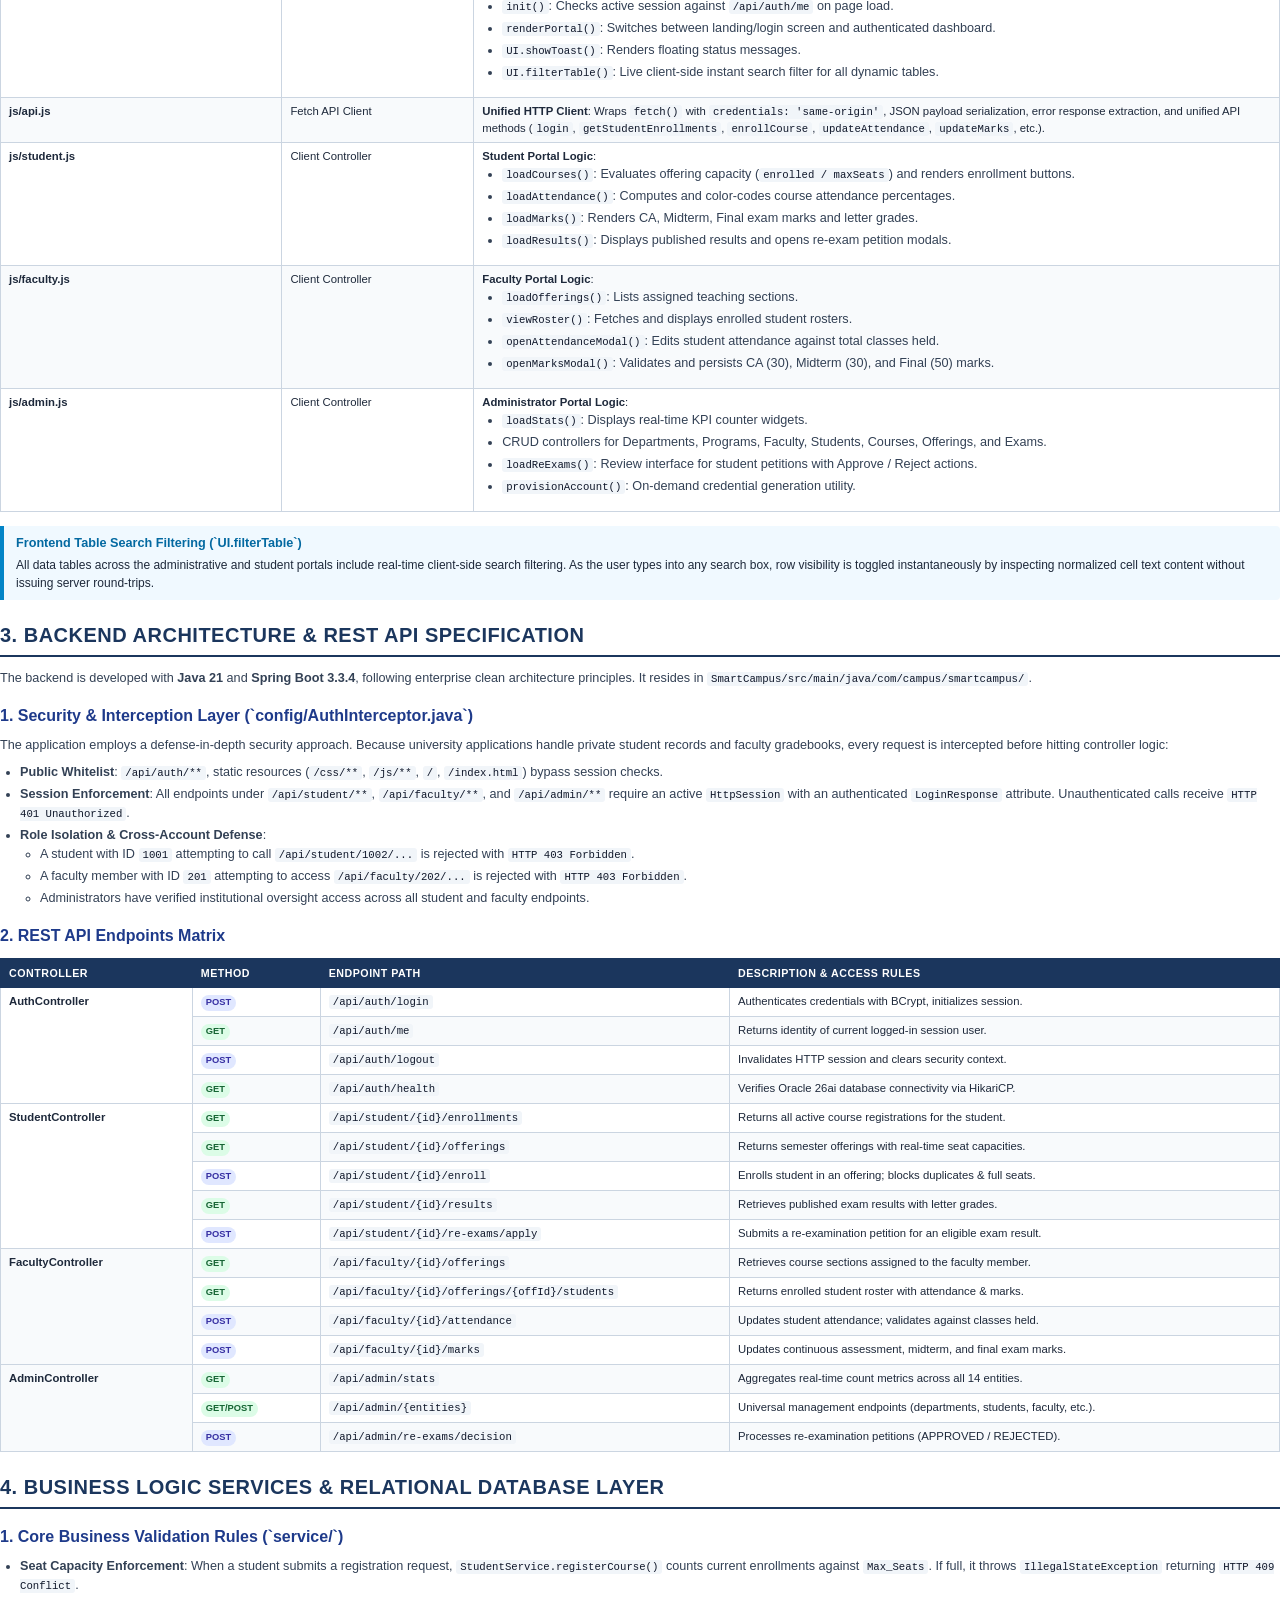
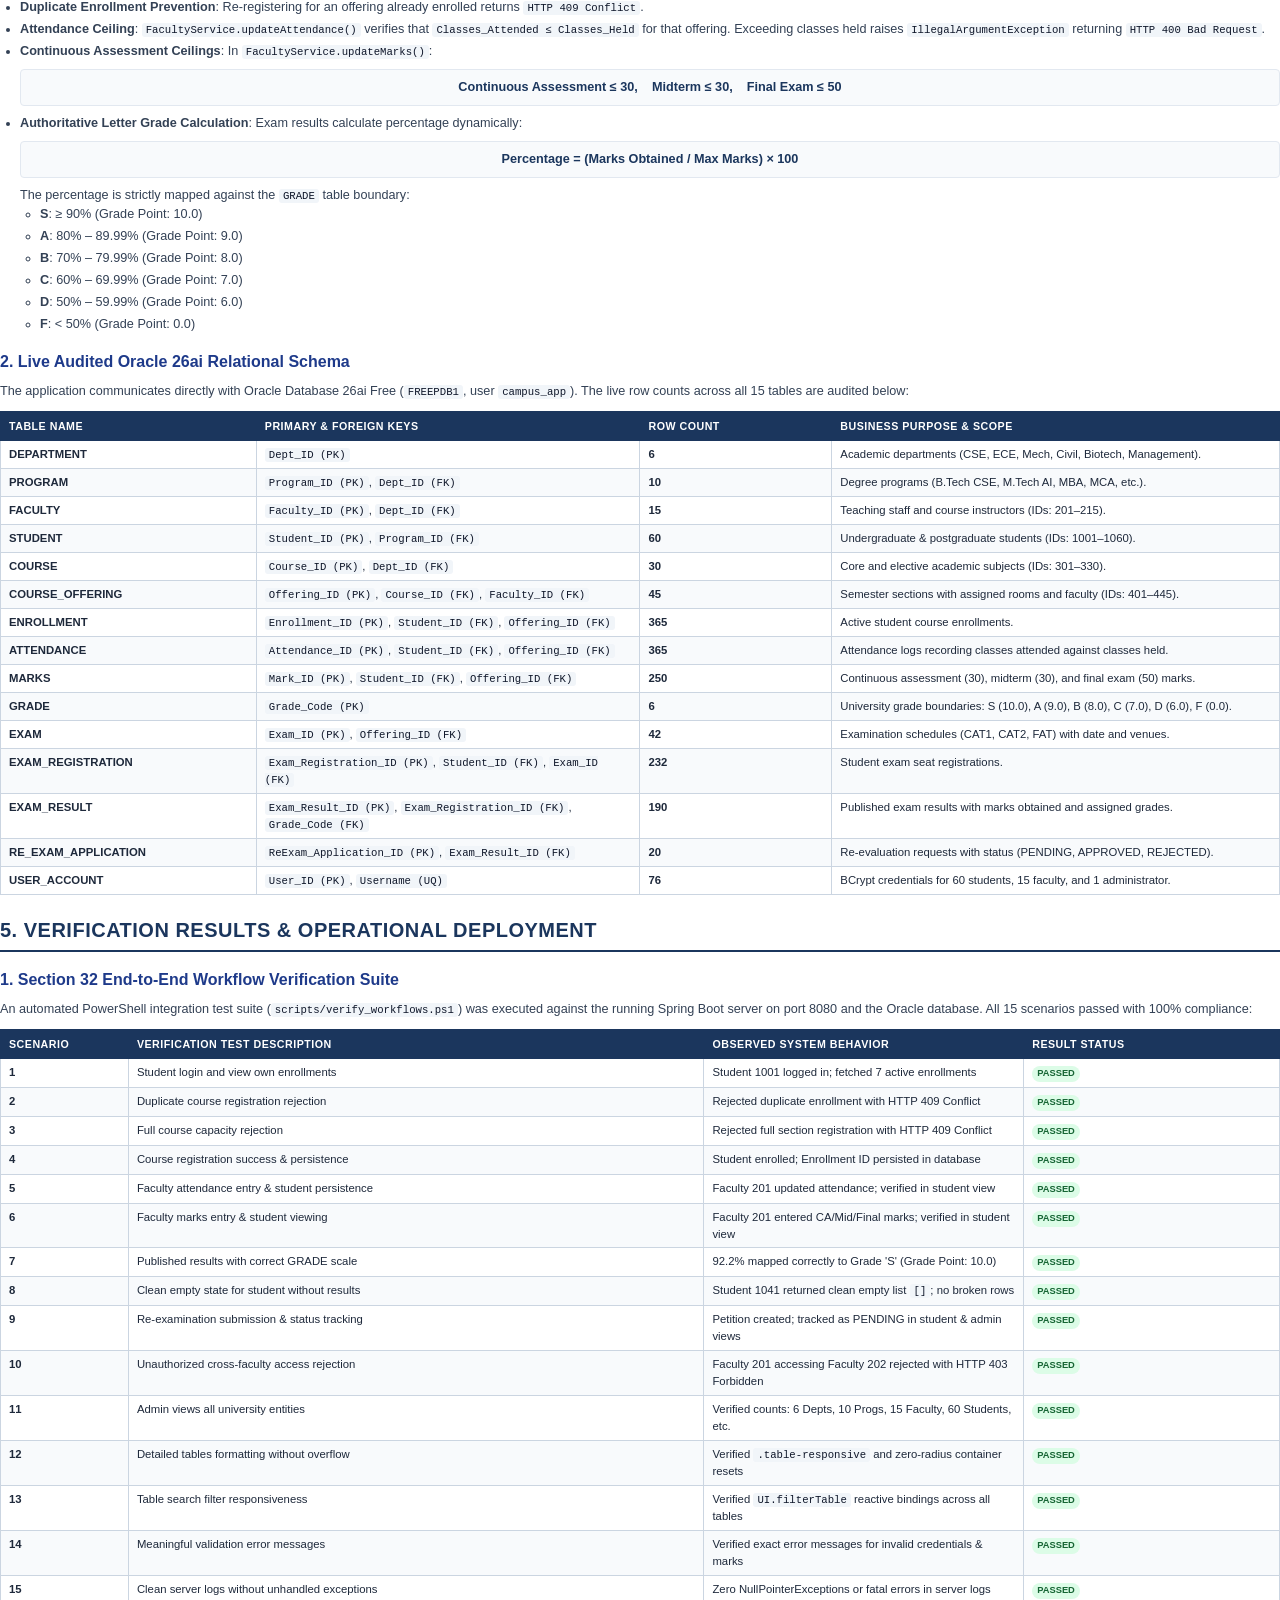
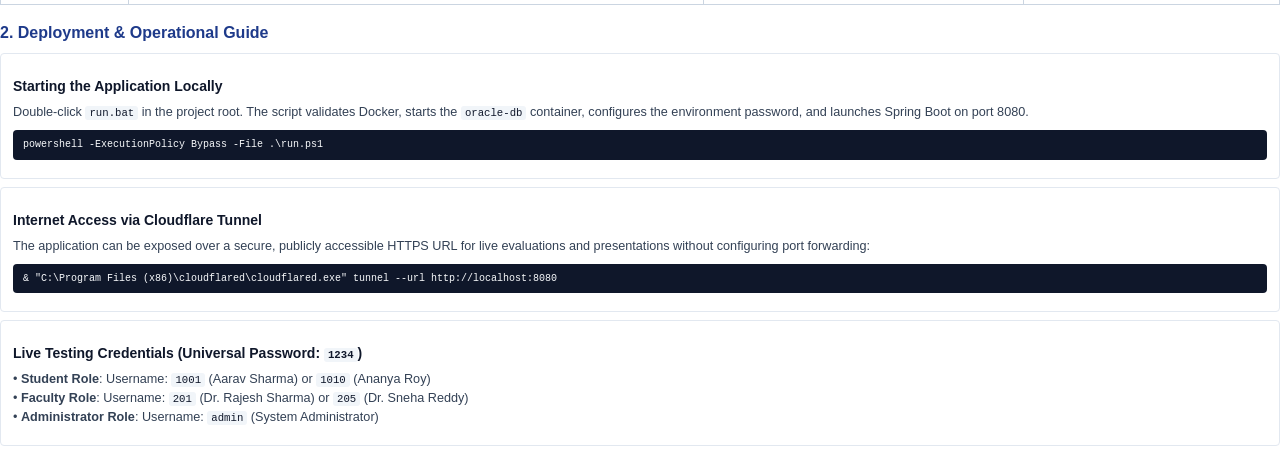
==== commit e8ba63f5: "Phase 3: fix Review 2 Appendix A findings, complete CRUD, add tests and docs Database - database/pha" ====
--- a/docs/project_documentation.html
+++ b/docs/project_documentation.html
@@ -355,7 +355,7 @@
                                     v
 +--------------------------------------------------------------------------+
 |                  ORACLE DATABASE 26ai FREE (FREEPDB1)                    |
-|   14 Academic Relations | USER_ACCOUNT (76 BCrypt) | 1,896 Records       |
+|   14 Academic Relations | USER_ACCOUNT (76 BCrypt) | 1,712 Seeded Rows   |
 +--------------------------------------------------------------------------+
     </div>
 
